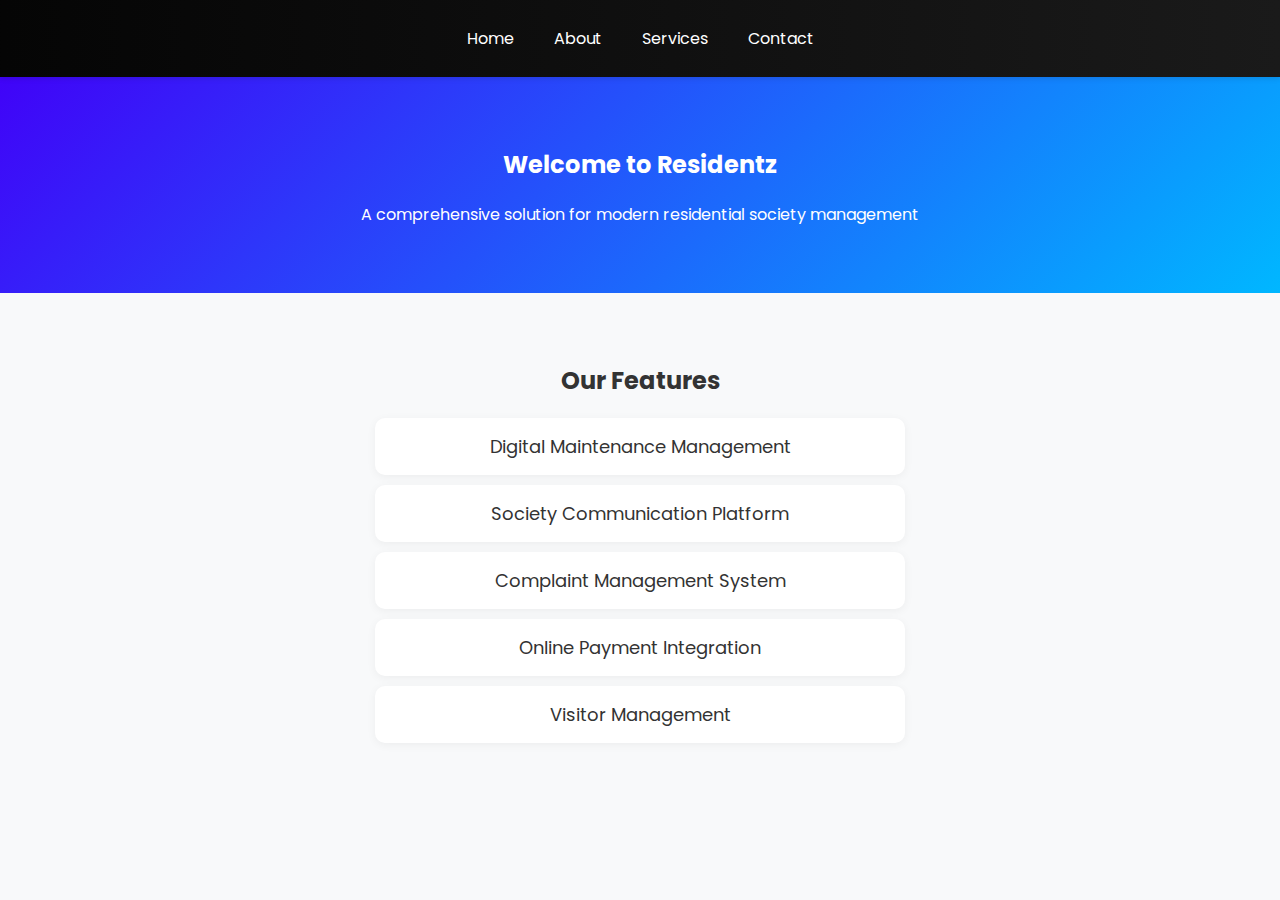
==== index.html @ 7ed11a55 "Initial commit: Residentz website with database integration" ====
<!DOCTYPE html>
<html lang="en">
<head>
    <meta charset="UTF-8">
    <meta name="viewport" content="width=device-width, initial-scale=1.0">
    <title>Residentz - Society Management System</title>
    <script src="https://js.stripe.com/v3/"></script>
    <link href="https://fonts.googleapis.com/css2?family=Poppins:wght@300;400;500;600&display=swap" rel="stylesheet">
    <style>
        body {
            font-family: 'Poppins', sans-serif;
            background-color: #f8f9fa;
            margin: 0;
            padding: 0;
            scroll-behavior: smooth;
            color: #333;
        }
        nav {
            display: flex;
            justify-content: center;
            background: linear-gradient(to right, #030303fd, #1a1a1a);
            padding: 1rem;
            position: sticky;
            top: 0;
            box-shadow: 0 2px 5px rgba(0,0,0,0.1);
            z-index: 1000;
        }
        nav a {
            color: white;
            text-decoration: none;
            padding: 10px 20px;
            border-radius: 25px;
            transition: all 0.3s ease;
            position: relative;
            overflow: hidden;
        }
        nav a:hover {
            background: linear-gradient(135deg, #4003f8, #00b7ff);
            transform: translateY(-2px);
            box-shadow: 0 4px 15px rgba(0, 183, 255, 0.3);
        }
        section {
            padding: 50px;
            text-align: center;
        }
        #home {
            background: linear-gradient(135deg, #4003f8, #00b7ff);
            color: white;
            border-radius: 0;
        }
        #about, #services, #contact, #payment {
            background: white;
            margin: 2rem auto;
            max-width: 1200px;
            border-radius: 15px;
            box-shadow: 0 5px 20px rgba(0,0,0,0.1);
        }
        .pay-button {
            background: #4003f8;
            color: white;
            padding: 1rem 2rem;
            border: none;
            cursor: pointer;
            font-size: 16px;
            border-radius: 25px;
            transition: all 0.3s ease;
        }
        .pay-button:hover {
            background: #00b7ff;
            transform: translateY(-2px);
        }
        ul {
            list-style: none;
            padding: 0;
        }
        ul li {
            padding: 5px;
            font-size: 18px;
        }
        input, textarea {
            border: 2px solid #916E80;
            border-radius: 8px;
            padding: 0.8rem;
            margin: 0.5rem 0;
            width: 100%;
            max-width: 400px;
        }
        #contactForm button {
            background: #6E8091;
            color: white;
            border: none;
            padding: 1rem 2rem;
            border-radius: 25px;
            cursor: pointer;
            transition: all 0.3s ease;
        }
        #contactForm button:hover {
            background: #80916E;
            transform: translateY(-2px);
        }
        /* Add styles for the logged-in dashboard */
        .dashboard-grid {
            display: grid;
            grid-template-columns: repeat(auto-fit, minmax(250px, 1fr));
            gap: 1.5rem;
            padding: 2rem;
            max-width: 1200px;
            margin: 0 auto;
        }

        .dashboard-card {
            background: white;
            padding: 1.5rem;
            border-radius: 15px;
            box-shadow: 0 5px 15px rgba(0,0,0,0.1);
            transition: transform 0.3s ease;
        }

        .dashboard-card:hover {
            transform: translateY(-5px);
            border-left: 4px solid #00b7ff;
        }

        .society-info {
            background: #4003f8;
            color: white;
            padding: 1rem;
            border-radius: 10px;
            margin-bottom: 1rem;
        }

        #loginMessage {
            text-align: center;
            padding: 1rem;
            background: #916E80;
            color: white;
            margin: 1rem 0;
        }

        /* Improve feature list styling */
        #features ul li {
            background: white;
            margin: 10px auto;
            padding: 15px;
            border-radius: 10px;
            box-shadow: 0 2px 10px rgba(0,0,0,0.05);
            max-width: 500px;
            transition: transform 0.3s ease;
        }

        #features ul li:hover {
            transform: translateX(10px);
            box-shadow: 0 4px 15px rgba(0,0,0,0.1);
        }
    </style>
</head>
<body>
   
    <nav>
        <a href="index.html">Home</a>
        <a href="about.html">About</a>
        <a href="services.html">Services</a>
        <a href="contact.html">Contact</a>
        
    </nav>

    <!-- Default Content (Non-logged in) -->
    <div id="defaultContent">
        <section id="home">
            <h2>Welcome to Residentz</h2>
            <p>A comprehensive solution for modern residential society management</p>
        </section>

        <section id="features">
            <h2>Our Features</h2>
            <ul>
                <li>Digital Maintenance Management</li>
                <li>Society Communication Platform</li>
                <li>Complaint Management System</li>
                <li>Online Payment Integration</li>
                <li>Visitor Management</li>
            </ul>
        </section>
    </div>

    <!-- Logged In Content (Initially Hidden) -->
    <div id="loggedInContent" style="display: none;">
        <div class="society-info">
            <h2 id="societyName">Society Name</h2>
            <p id="societyAddress">Society Address</p>
        </div>

        <div class="dashboard-grid">
            <div class="dashboard-card">
                <h3>Maintenance</h3>
                <p>Current Due: ₹<span id="maintenanceDue">0</span></p>
                <button class="pay-button" onclick="makePayment()">Pay Now</button>
            </div>

            <div class="dashboard-card">
                <h3>Complaints</h3>
                <button onclick="window.location.href='complaints.html'" class="pay-button">Raise Complaint</button>
            </div>

            <div class="dashboard-card">
                <h3>Notice Board</h3>
                <div id="notices">
                    <!-- Notices will be populated here -->
                </div>
            </div>

            <div class="dashboard-card">
                <h3>Society Polls</h3>
                <button onclick="window.location.href='polls.html'" class="pay-button">View Polls</button>
            </div>
        </div>
    </div>

    <script>
        // Check login status on page load
        window.onload = function() {
            // Simulate login check - replace with actual login check
            const isLoggedIn = localStorage.getItem('isLoggedIn');
            if (isLoggedIn === 'true') {
                showLoggedInContent();
            }
        }

        function showLoggedInContent() {
            document.getElementById('defaultContent').style.display = 'none';
            document.getElementById('loggedInContent').style.display = 'block';
            document.getElementById('loginBtn').innerHTML = 'Logout';
            document.getElementById('loginBtn').onclick = logout;

            // Load society details - replace with actual API call
            loadSocietyDetails();
        }

        function logout() {
            localStorage.setItem('isLoggedIn', 'false');
            window.location.reload();
        }

        function loadSocietyDetails() {
            // Simulate loading society details - replace with actual API call
            document.getElementById('societyName').innerText = 'Sample Society';
            document.getElementById('societyAddress').innerText = 'Sample Address';
            document.getElementById('maintenanceDue').innerText = '5000';
        }

        async function makePayment() {
            const amount = document.getElementById('maintenanceDue').innerText;
            if (!amount || amount <= 0) {
                alert("No pending maintenance dues.");
                return;
            }
            // Send request to backend
            const response = await fetch("http://localhost:5000/pay", {
                method: "POST",
                headers: { "Content-Type": "application/json" },
                body: JSON.stringify({ userId: "123", amount: amount }) // Replace with actual user ID
            });

            const data = await response.json();

            if (data.clientSecret) {
                const result = await stripe.redirectToCheckout({ sessionId: data.clientSecret });

                if (result.error) {
                    alert(result.error.message);
                }
            } else {
                alert("Payment failed. Try again.");
            }
        }

        document.getElementById('contactForm').addEventListener('submit', function(event) {
            event.preventDefault();
            let name = document.getElementById('name').value;
            let email = document.getElementById('email').value;
            let message = document.getElementById('message').value;

            if (name && email && message) {
                document.getElementById('response').innerHTML = 'Thank you for contacting us, ' + name + '!';
                document.getElementById('contactForm').reset();
            } else {
                document.getElementById('response').innerHTML = 'Please fill all fields!';
            }
        });
    </script>

</body>
</html>
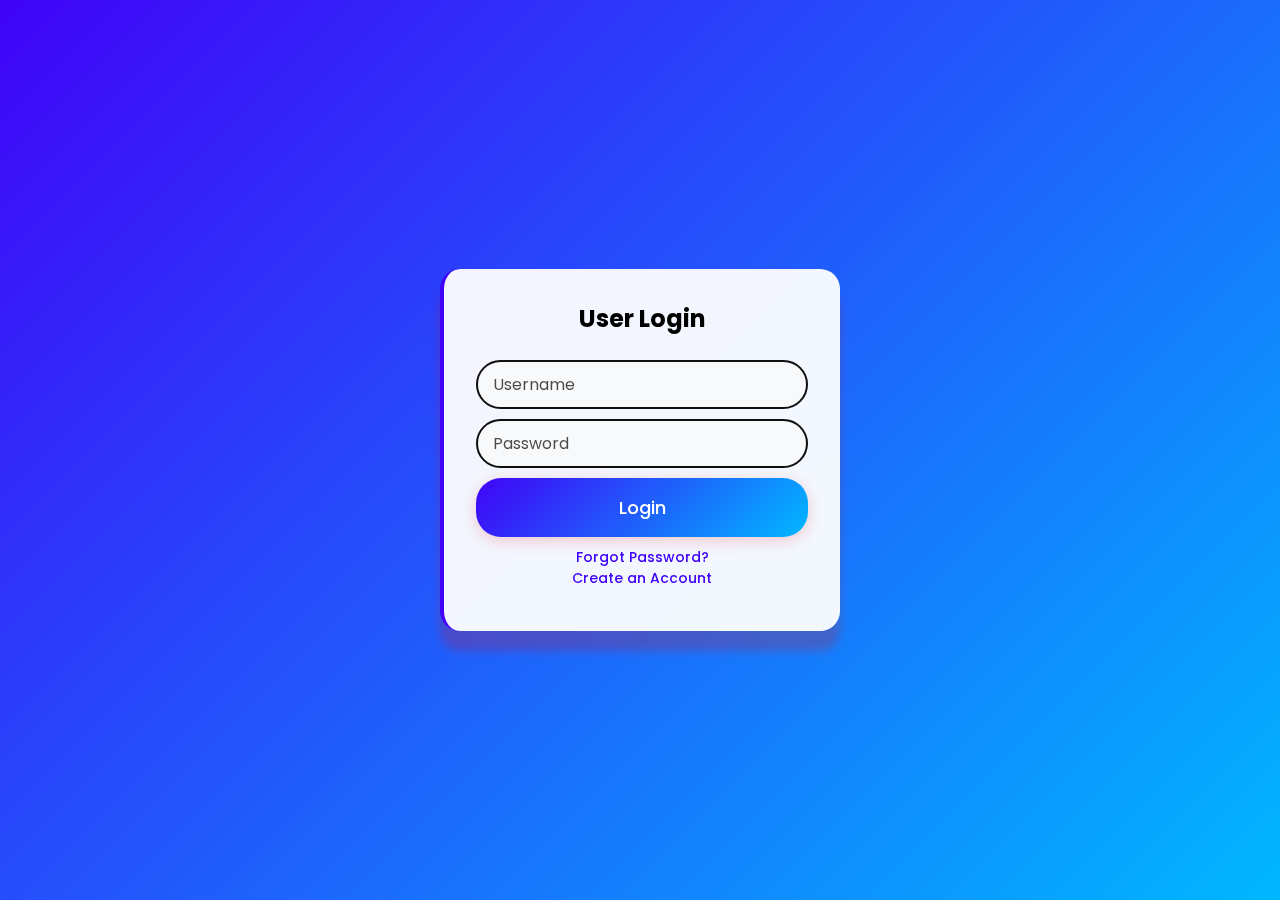
==== commit 4c4d2412: "Add user registration functionality with database integration" ====
--- a/index.html
+++ b/index.html
@@ -17,13 +17,22 @@
         }
         nav {
             display: flex;
-            justify-content: center;
-            background: linear-gradient(to right, #030303fd, #1a1a1a);
-            padding: 1rem;
-            position: sticky;
-            top: 0;
-            box-shadow: 0 2px 5px rgba(0,0,0,0.1);
-            z-index: 1000;
+            justify-content: space-between;
+            padding: 1rem 2rem;
+        }
+        .nav-left, .nav-right {
+            display: flex;
+            align-items: center;
+        }
+        #loginBtn {
+            background: linear-gradient(135deg, #4003f8, #00b7ff);
+            padding: 0.8rem 1.5rem;
+            border-radius: 25px;
+            transition: all 0.3s ease;
+        }
+        #loginBtn:hover {
+            transform: translateY(-2px);
+            box-shadow: 0 4px 15px rgba(0, 183, 255, 0.3);
         }
         nav a {
             color: white;
@@ -157,11 +166,15 @@
 <body>
    
     <nav>
-        <a href="index.html">Home</a>
-        <a href="about.html">About</a>
-        <a href="services.html">Services</a>
-        <a href="contact.html">Contact</a>
-        
+        <div class="nav-left">
+            <a href="index.html">Home</a>
+            <a href="about.html">About</a>
+            <a href="services.html">Services</a>
+            <a href="contact.html">Contact</a>
+        </div>
+        <div class="nav-right">
+            <a href="LoginAndSignUp.html" id="loginBtn">Login / Sign Up</a>
+        </div>
     </nav>
 
     <!-- Default Content (Non-logged in) -->
@@ -219,11 +232,23 @@
     <script>
         // Check login status on page load
         window.onload = function() {
-            // Simulate login check - replace with actual login check
+            checkAccess();
+        }
+
+        function checkAccess() {
             const isLoggedIn = localStorage.getItem('isLoggedIn');
-            if (isLoggedIn === 'true') {
+            if (!isLoggedIn) {
+                window.location.href = 'LoginAndSignUp.html';
+            } else {
                 showLoggedInContent();
+                updateNavBar();
             }
+        }
+
+        function updateNavBar() {
+            const loginBtn = document.getElementById('loginBtn');
+            loginBtn.innerHTML = 'Logout';
+            loginBtn.onclick = logout;
         }
 
         function showLoggedInContent() {
@@ -237,8 +262,8 @@
         }
 
         function logout() {
-            localStorage.setItem('isLoggedIn', 'false');
-            window.location.reload();
+            localStorage.removeItem('isLoggedIn');
+            window.location.href = 'LoginAndSignUp.html';
         }
 
         function loadSocietyDetails() {
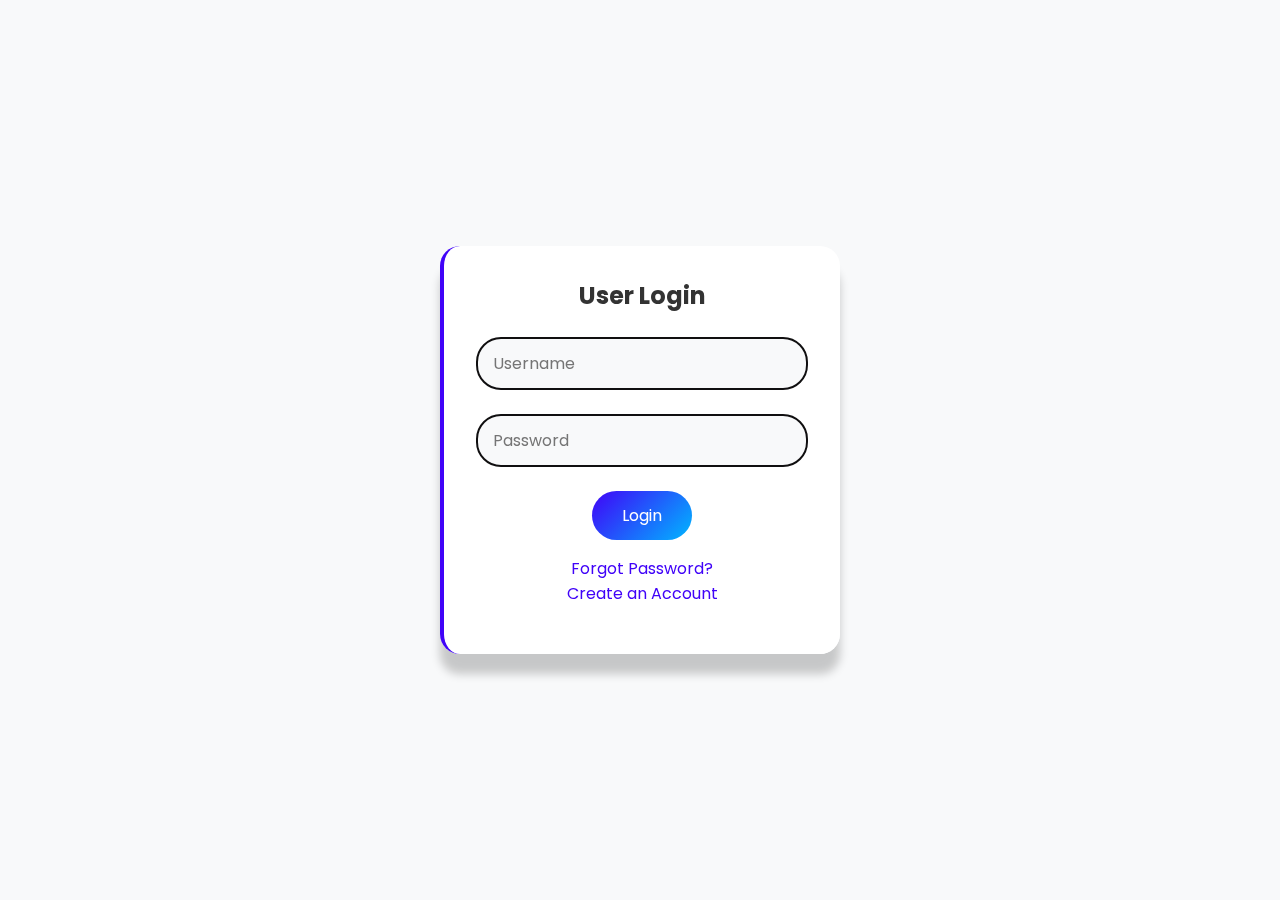
==== commit cdc0f1a0: "Update project structure and styling: - Fix CSS file organization - Remove horizontal scrollbar - Cl" ====
--- a/index.html
+++ b/index.html
@@ -1,183 +1,28 @@
 <!DOCTYPE html>
 <html lang="en">
-<head>
-    <meta charset="UTF-8">
-    <meta name="viewport" content="width=device-width, initial-scale=1.0">
-    <title>Residentz - Society Management System</title>
-    <script src="https://js.stripe.com/v3/"></script>
-    <link href="https://fonts.googleapis.com/css2?family=Poppins:wght@300;400;500;600&display=swap" rel="stylesheet">
-    <style>
-        body {
-            font-family: 'Poppins', sans-serif;
-            background-color: #f8f9fa;
-            margin: 0;
-            padding: 0;
-            scroll-behavior: smooth;
-            color: #333;
-        }
-        nav {
-            display: flex;
-            justify-content: space-between;
-            padding: 1rem 2rem;
-        }
-        .nav-left, .nav-right {
-            display: flex;
-            align-items: center;
-        }
-        #loginBtn {
-            background: linear-gradient(135deg, #4003f8, #00b7ff);
-            padding: 0.8rem 1.5rem;
-            border-radius: 25px;
-            transition: all 0.3s ease;
-        }
-        #loginBtn:hover {
-            transform: translateY(-2px);
-            box-shadow: 0 4px 15px rgba(0, 183, 255, 0.3);
-        }
-        nav a {
-            color: white;
-            text-decoration: none;
-            padding: 10px 20px;
-            border-radius: 25px;
-            transition: all 0.3s ease;
-            position: relative;
-            overflow: hidden;
-        }
-        nav a:hover {
-            background: linear-gradient(135deg, #4003f8, #00b7ff);
-            transform: translateY(-2px);
-            box-shadow: 0 4px 15px rgba(0, 183, 255, 0.3);
-        }
-        section {
-            padding: 50px;
-            text-align: center;
-        }
-        #home {
-            background: linear-gradient(135deg, #4003f8, #00b7ff);
-            color: white;
-            border-radius: 0;
-        }
-        #about, #services, #contact, #payment {
-            background: white;
-            margin: 2rem auto;
-            max-width: 1200px;
-            border-radius: 15px;
-            box-shadow: 0 5px 20px rgba(0,0,0,0.1);
-        }
-        .pay-button {
-            background: #4003f8;
-            color: white;
-            padding: 1rem 2rem;
-            border: none;
-            cursor: pointer;
-            font-size: 16px;
-            border-radius: 25px;
-            transition: all 0.3s ease;
-        }
-        .pay-button:hover {
-            background: #00b7ff;
-            transform: translateY(-2px);
-        }
-        ul {
-            list-style: none;
-            padding: 0;
-        }
-        ul li {
-            padding: 5px;
-            font-size: 18px;
-        }
-        input, textarea {
-            border: 2px solid #916E80;
-            border-radius: 8px;
-            padding: 0.8rem;
-            margin: 0.5rem 0;
-            width: 100%;
-            max-width: 400px;
-        }
-        #contactForm button {
-            background: #6E8091;
-            color: white;
-            border: none;
-            padding: 1rem 2rem;
-            border-radius: 25px;
-            cursor: pointer;
-            transition: all 0.3s ease;
-        }
-        #contactForm button:hover {
-            background: #80916E;
-            transform: translateY(-2px);
-        }
-        /* Add styles for the logged-in dashboard */
-        .dashboard-grid {
-            display: grid;
-            grid-template-columns: repeat(auto-fit, minmax(250px, 1fr));
-            gap: 1.5rem;
-            padding: 2rem;
-            max-width: 1200px;
-            margin: 0 auto;
-        }
-
-        .dashboard-card {
-            background: white;
-            padding: 1.5rem;
-            border-radius: 15px;
-            box-shadow: 0 5px 15px rgba(0,0,0,0.1);
-            transition: transform 0.3s ease;
-        }
-
-        .dashboard-card:hover {
-            transform: translateY(-5px);
-            border-left: 4px solid #00b7ff;
-        }
-
-        .society-info {
-            background: #4003f8;
-            color: white;
-            padding: 1rem;
-            border-radius: 10px;
-            margin-bottom: 1rem;
-        }
-
-        #loginMessage {
-            text-align: center;
-            padding: 1rem;
-            background: #916E80;
-            color: white;
-            margin: 1rem 0;
-        }
-
-        /* Improve feature list styling */
-        #features ul li {
-            background: white;
-            margin: 10px auto;
-            padding: 15px;
-            border-radius: 10px;
-            box-shadow: 0 2px 10px rgba(0,0,0,0.05);
-            max-width: 500px;
-            transition: transform 0.3s ease;
-        }
-
-        #features ul li:hover {
-            transform: translateX(10px);
-            box-shadow: 0 4px 15px rgba(0,0,0,0.1);
-        }
-    </style>
-</head>
+    <head>
+        <meta charset="UTF-8">
+        <meta name="viewport" content="width=device-width, initial-scale=1.0">
+        <title>Residentz - Society Management System</title>
+        <link href="https://fonts.googleapis.com/css2?family=Poppins:wght@300;400;500;600&display=swap" rel="stylesheet">
+        <link rel="stylesheet" href="https://cdnjs.cloudflare.com/ajax/libs/font-awesome/6.0.0/css/all.min.css">
+        <link rel="stylesheet" href="css/styles.css">
+    </head>
 <body>
    
     <nav>
         <div class="nav-left">
-            <a href="index.html">Home</a>
+            <a href="#" onclick="showMainContent()">Home</a>
             <a href="about.html">About</a>
             <a href="services.html">Services</a>
             <a href="contact.html">Contact</a>
         </div>
-        <div class="nav-right">
+        <div class="nav-right" id="navRight">
             <a href="LoginAndSignUp.html" id="loginBtn">Login / Sign Up</a>
         </div>
     </nav>
 
-    <!-- Default Content (Non-logged in) -->
+
     <div id="defaultContent">
         <section id="home">
             <h2>Welcome to Residentz</h2>
@@ -218,7 +63,9 @@
             <div class="dashboard-card">
                 <h3>Notice Board</h3>
                 <div id="notices">
-                    <!-- Notices will be populated here -->
+                    <p>Notice 1</p>
+                    <p>Notice 2</p>
+                    <p>Notice 3</p>
                 </div>
             </div>
 
@@ -230,47 +77,52 @@
     </div>
 
     <script>
-        // Check login status on page load
         window.onload = function() {
             checkAccess();
         }
 
         function checkAccess() {
             const isLoggedIn = localStorage.getItem('isLoggedIn');
-            if (!isLoggedIn) {
+            const userId = localStorage.getItem('userId');
+            
+            if (!isLoggedIn || !userId) {
+                localStorage.clear();
                 window.location.href = 'LoginAndSignUp.html';
             } else {
-                showLoggedInContent();
                 updateNavBar();
+                showMainContent();
+                loadUserData(userId);
             }
         }
 
         function updateNavBar() {
-            const loginBtn = document.getElementById('loginBtn');
-            loginBtn.innerHTML = 'Logout';
-            loginBtn.onclick = logout;
+            const navRight = document.getElementById('navRight');
+            navRight.innerHTML = `
+                <a href="#" onclick="showDashboard()">Your Society</a>
+                <a href="#" id="loginBtn" onclick="logout()">Logout</a>
+            `;
         }
 
-        function showLoggedInContent() {
+        function showMainContent() {
+            document.getElementById('defaultContent').style.display = 'block';
+            document.getElementById('loggedInContent').style.display = 'none';
+        }
+
+        function showDashboard() {
             document.getElementById('defaultContent').style.display = 'none';
             document.getElementById('loggedInContent').style.display = 'block';
-            document.getElementById('loginBtn').innerHTML = 'Logout';
-            document.getElementById('loginBtn').onclick = logout;
+            loadSocietyDetails();
+        }
 
-            // Load society details - replace with actual API call
-            loadSocietyDetails();
+        function loadSocietyDetails() {
+            document.getElementById('societyName').innerText = 'Your Society';
+            document.getElementById('societyAddress').innerText = 'Welcome to your digital society management dashboard';
+            document.getElementById('maintenanceDue').innerText = '5000';
         }
 
         function logout() {
             localStorage.removeItem('isLoggedIn');
             window.location.href = 'LoginAndSignUp.html';
-        }
-
-        function loadSocietyDetails() {
-            // Simulate loading society details - replace with actual API call
-            document.getElementById('societyName').innerText = 'Sample Society';
-            document.getElementById('societyAddress').innerText = 'Sample Address';
-            document.getElementById('maintenanceDue').innerText = '5000';
         }
 
         async function makePayment() {
@@ -299,6 +151,18 @@
             }
         }
 
+        function loadUserData(userId) {
+            fetch(`api/user_data.php?id=${userId}`)
+                .then(response => response.json())
+                .then(data => {
+                    if (data.success) {
+                        document.getElementById('societyName').innerText = data.societyName;
+                        document.getElementById('societyAddress').innerText = data.address;
+                        document.getElementById('maintenanceDue').innerText = data.maintenanceDue;
+                    }
+                });
+        }
+
         document.getElementById('contactForm').addEventListener('submit', function(event) {
             event.preventDefault();
             let name = document.getElementById('name').value;
@@ -315,4 +179,4 @@
     </script>
 
 </body>
-</html>
+</html>--- a/css/styles.css
+++ b/css/styles.css
@@ -0,0 +1,429 @@
+html, body {
+    overflow-x: hidden;
+    width: 100%;
+}
+
+* {
+    margin: 0;
+    padding: 0;
+    box-sizing: border-box;
+    font-family: 'Poppins', sans-serif;
+}
+
+body {
+    background-color: #f8f9fa;
+    color: #333;
+    min-height: 100vh;
+}
+
+
+nav {
+    display: flex;
+    justify-content: space-between;
+    background: linear-gradient(to right, #030303fd, #1a1a1a);
+    padding: 1rem 2rem;
+    position: sticky;
+    top: 0;
+    box-shadow: 0 2px 5px rgba(0,0,0,0.1);
+    z-index: 1000;
+    width: 100%;
+    box-sizing: border-box; 
+}
+
+.nav-left, .nav-right {
+    display: flex;
+    align-items: center;
+}
+
+nav a {
+    color: white;
+    text-decoration: none;
+    padding: 0.8rem 1.5rem;
+    margin: 0 0.5rem;
+    border-radius: 25px;
+    transition: all 0.3s ease;
+}
+
+nav a:hover {
+    background: linear-gradient(135deg, #4003f8, #00b7ff);
+    transform: translateY(-2px);
+    box-shadow: 0 4px 15px rgba(0, 183, 255, 0.3);
+}
+
+#loginBtn {
+    background: linear-gradient(135deg, #4003f8, #00b7ff);
+}
+
+/* Login & Signup Forms */
+.container {
+    width: 400px;
+    background: rgba(255, 255, 255, 0.95);
+    padding: 2rem;
+    border-radius: 20px;
+    backdrop-filter: blur(10px);
+    box-shadow: 0 20px 10px rgba(0,0,0,0.2);
+    text-align: center;
+    border-left: 4px solid #4003f8;
+    position: absolute;
+    top: 50%;
+    left: 50%;
+    transform: translate(-50%, -50%);
+}
+
+.input-box {
+    margin: 1.5rem 0;
+}
+
+.input-box input,
+.input-box select {
+    width: 100%;
+    padding: 12px 15px;
+    border: 2px solid #100f10;
+    border-radius: 25px;
+    outline: none;
+    font-size: 16px;
+    background: #f8f9fa;
+    color: #333;
+    transition: all 0.3s ease;
+}
+
+.input-box input:focus,
+.input-box select:focus {
+    border-color: #4003f8;
+    box-shadow: 0 0 10px rgba(64, 3, 248, 0.1);
+}
+
+button {
+    background: linear-gradient(135deg, #4003f8, #00b7ff);
+    color: white;
+    padding: 12px 30px;
+    border: none;
+    border-radius: 25px;
+    cursor: pointer;
+    font-size: 16px;
+    transition: all 0.3s ease;
+}
+
+button:hover {
+    transform: translateY(-2px);
+    box-shadow: 0 5px 15px rgba(0, 183, 255, 0.4);
+}
+
+.hidden {
+    display: none;
+}
+
+.message {
+    margin-top: 1rem;
+    color: #ff3366;
+}
+
+/* Dashboard Styles */
+.society-info {
+    background: linear-gradient(135deg, #4003f8, #00b7ff);
+    color: white;
+    padding: 2rem;
+    border-radius: 20px;
+    margin: 2rem auto;
+    max-width: 1000px;
+    text-align: center;
+    box-shadow: 0 10px 30px rgba(0, 0, 0, 0.15);
+}
+
+.society-info h2 {
+    font-size: 2.5rem;
+    margin-bottom: 1rem;
+}
+
+.society-info p {
+    font-size: 1.2rem;
+    opacity: 0.9;
+}
+
+.dashboard-grid {
+    display: grid;
+    grid-template-columns: repeat(auto-fit, minmax(280px, 1fr));
+    gap: 2rem;
+    padding: 2rem;
+    max-width: 1200px;
+    margin: 0 auto;
+}
+
+.dashboard-card {
+    background: white;
+    padding: 2rem;
+    border-radius: 20px;
+    box-shadow: 0 5px 15px rgba(0,0,0,0.08);
+    transition: all 0.3s ease;
+    text-align: center;
+}
+
+.dashboard-card:hover {
+    transform: translateY(-5px);
+    box-shadow: 0 8px 25px rgba(0,0,0,0.15);
+    border-left: 4px solid #4003f8;
+}
+
+.dashboard-card h3 {
+    color: #4003f8;
+    margin-bottom: 1.5rem;
+}
+
+.pay-button {
+    background: linear-gradient(135deg, #4003f8, #00b7ff);
+    color: white;
+    padding: 1rem 2rem;
+    border: none;
+    border-radius: 25px;
+    cursor: pointer;
+    transition: all 0.3s ease;
+    width: 80%;
+    max-width: 200px;
+}
+
+/* Services Styles */
+.services-container {
+    max-width: 1200px;
+    margin: 2rem auto;
+    padding: 0 1rem;
+}
+
+.service-card {
+    background: white;
+    border-radius: 15px;
+    padding: 2rem;
+    margin: 2rem 0;
+    box-shadow: 0 10px 15px rgba(0,0,0,0.1);
+    border-left: 4px solid transparent;
+    transition: all 0.3s ease;
+}
+
+.service-card:hover {
+    border-left-color: #4003f8;
+    transform: translateY(-5px);
+}
+
+.service-icon {
+    font-size: 2.5rem;
+    color: #4003f8;
+    margin-bottom: 1rem;
+}
+
+.features-list {
+    list-style: none;
+    padding: 1rem 0;
+}
+
+.features-list li {
+    padding: 0.5rem 0;
+    color: #666;
+}
+
+/* Complaints Styles */
+.complaints-container {
+    max-width: 800px;
+    margin: 2rem auto;
+    padding: 1rem;
+}
+
+.complaint-form {
+    background: white;
+    padding: 2rem;
+    border-radius: 15px;
+    box-shadow: 0 5px 15px rgba(0,0,0,0.1);
+    margin-bottom: 2rem;
+}
+
+.complaint-list {
+    background: white;
+    padding: 2rem;
+    border-radius: 15px;
+    box-shadow: 0 5px 15px rgba(0,0,0,0.1);
+}
+
+/* Polls Styles */
+.polls-container {
+    max-width: 800px;
+    margin: 2rem auto;
+    padding: 1rem;
+}
+
+.poll-item {
+    background: white;
+    padding: 2rem;
+    border-radius: 15px;
+    box-shadow: 0 5px 15px rgba(0,0,0,0.1);
+    margin-bottom: 2rem;
+}
+
+.poll-option {
+    display: block;
+    padding: 1rem;
+    margin: 0.5rem 0;
+    border: 1px solid #ddd;
+    border-radius: 5px;
+    cursor: pointer;
+    transition: all 0.3s ease;
+}
+
+/* About Page Styles */
+.about-container {
+    max-width: 1200px;
+    margin: 8rem auto 2rem;
+    padding: 3rem;
+    background: linear-gradient(to bottom right, white, #f8f9fa);
+    border-radius: 15px;
+    box-shadow: 0 5px 15px rgba(0,0,0,0.1);
+    text-align: center;
+    border-left: 4px solid #4003f8;
+}
+
+/* Contact Page Styles */
+.contact-container {
+    max-width: 800px;
+    margin: 8rem auto 2rem;
+    padding: 3rem;
+    background: white;
+    border-radius: 15px;
+    box-shadow: 0 5px 15px rgba(0,0,0,0.1);
+}
+
+/* Coming Soon Section */
+.coming-soon {
+    background: white;
+    padding: 3rem;
+    border-radius: 15px;
+    text-align: center;
+    margin-top: 3rem;
+    box-shadow: 0 5px 15px rgba(0,0,0,0.08);
+}
+
+/* Home Page Specific Styles */
+#defaultContent {
+    max-width: 1200px;
+    margin: 2rem auto;
+    padding: 0 2rem;
+}
+
+#home {
+    text-align: center;
+    padding: 4rem 2rem;
+    background: linear-gradient(135deg, #4003f8, #00b7ff);
+    color: white;
+    border-radius: 20px;
+    margin-bottom: 3rem;
+}
+
+#home h2 {
+    font-size: 2.5rem;
+    margin-bottom: 1rem;
+}
+
+#home p {
+    font-size: 1.2rem;
+    opacity: 0.9;
+}
+
+#features {
+    background: white;
+    padding: 3rem;
+    border-radius: 20px;
+    box-shadow: 0 5px 15px rgba(0,0,0,0.08);
+}
+
+#features h2 {
+    color: #4003f8;
+    margin-bottom: 2rem;
+    text-align: center;
+}
+
+#features ul {
+    list-style: none;
+    padding: 0;
+}
+
+#features li {
+    padding: 1rem;
+    margin: 0.5rem 0;
+    background: #f8f9fa;
+    border-radius: 10px;
+    transition: all 0.3s ease;
+    border-left: 4px solid transparent;
+}
+
+#features li:hover {
+    transform: translateX(10px);
+    border-left-color: #4003f8;
+    background: white;
+    box-shadow: 0 5px 15px rgba(0,0,0,0.08);
+}
+
+/* Dashboard Content Styles */
+#loggedInContent {
+    max-width: 1200px;
+    margin: 2rem auto;
+    padding: 0 2rem;
+}
+
+/* Utility Classes */
+.hidden {
+    display: none;
+}
+
+.message {
+    color: #ff3366;
+    margin-top: 1rem;
+    font-size: 0.9rem;
+}
+
+.links {
+    margin-top: 1rem;
+}
+
+.links a {
+    color: #4003f8;
+    text-decoration: none;
+    cursor: pointer;
+}
+
+.links a:hover {
+    text-decoration: underline;
+}
+
+.social-links {
+    margin-top: 2rem;
+}
+
+.social-links a {
+    color: #4003f8;
+    font-size: 1.5rem;
+    margin: 0 1rem;
+    transition: all 0.3s ease;
+}
+
+social-links a:hover {
+    color: #00b7ff;
+    transform: translateY(-2px);
+}
+
+@media (max-width: 768px) {
+    .container {
+        width: 90%;
+        margin: 2rem auto;
+    }
+
+    .dashboard-grid {
+        grid-template-columns: 1fr;
+    }
+
+    nav {
+        flex-direction: column;
+        padding: 1rem;
+    }
+
+    .nav-left, .nav-right {
+        width: 100%;
+        justify-content: center;
+        margin: 0.5rem 0;
+    }
+}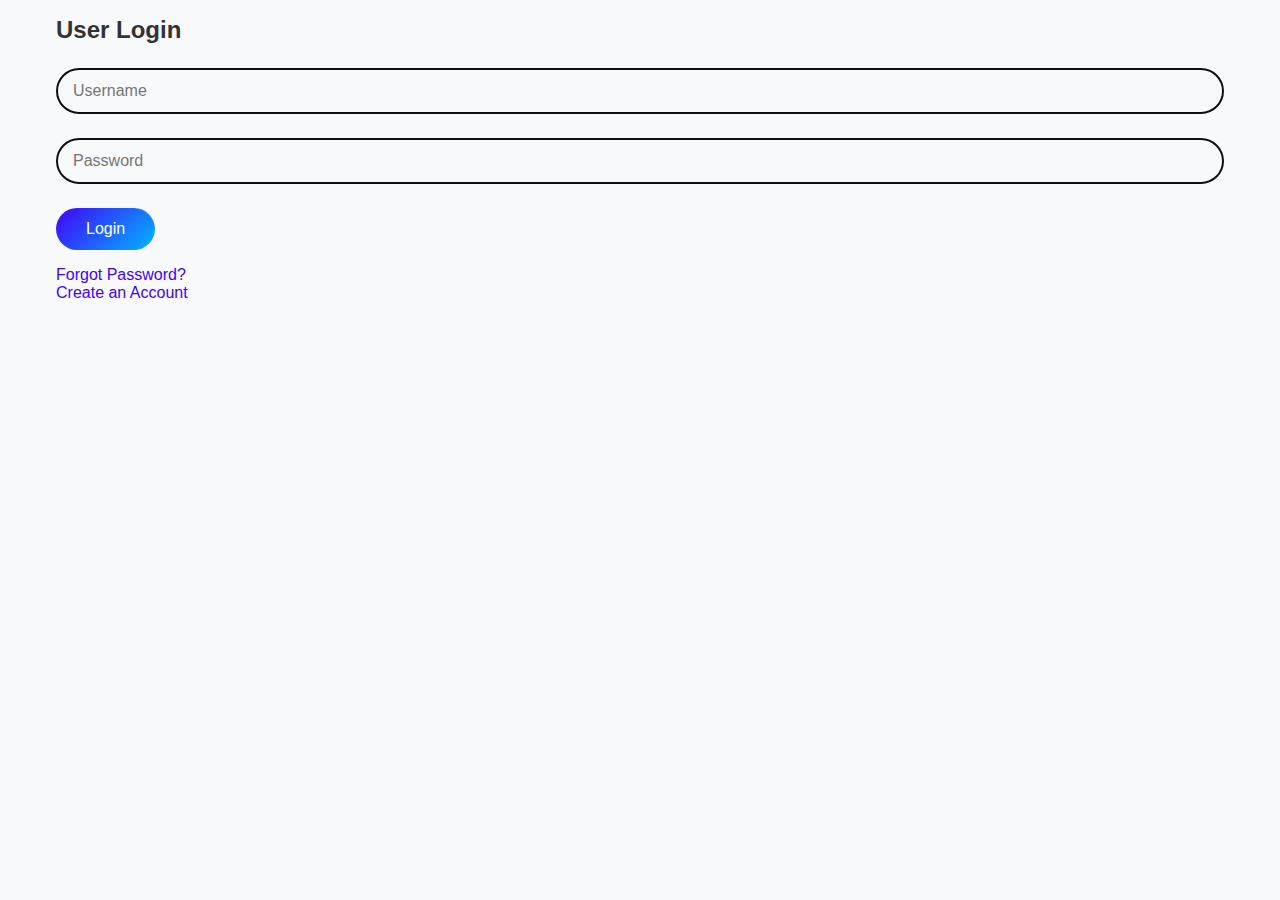
==== commit 02849067: "Update poll and complaint system: - Add persistent storage with localStorage - Fix poll vote trackin" ====
--- a/index.html
+++ b/index.html
@@ -2,11 +2,12 @@
 <html lang="en">
     <head>
         <meta charset="UTF-8">
-        <meta name="viewport" content="width=device-width, initial-scale=1.0">
+        <meta name="viewport" content="width=device-width, initial-scale=1.0, maximum-scale=1.0, user-scalable=no">
+        <meta http-equiv="X-UA-Compatible" content="IE=edge">
         <title>Residentz - Society Management System</title>
         <link href="https://fonts.googleapis.com/css2?family=Poppins:wght@300;400;500;600&display=swap" rel="stylesheet">
         <link rel="stylesheet" href="https://cdnjs.cloudflare.com/ajax/libs/font-awesome/6.0.0/css/all.min.css">
-        <link rel="stylesheet" href="css/styles.css">
+        <link rel="stylesheet" href="./css/styles.css">
     </head>
 <body>
    
@@ -49,36 +50,185 @@
         </div>
 
         <div class="dashboard-grid">
+            <!-- Maintenance Card -->
             <div class="dashboard-card">
                 <h3>Maintenance</h3>
                 <p>Current Due: ₹<span id="maintenanceDue">0</span></p>
                 <button class="pay-button" onclick="makePayment()">Pay Now</button>
             </div>
 
+            <!-- Complaints Card -->
             <div class="dashboard-card">
                 <h3>Complaints</h3>
-                <button onclick="window.location.href='complaints.html'" class="pay-button">Raise Complaint</button>
+                <div id="complaintForm">
+                    <input type="text" id="complaintTitle" placeholder="Issue Title" maxlength="100">
+                    <textarea id="complaintDesc" placeholder="Describe your issue"></textarea>
+                    <button onclick="submitComplaint()" class="pay-button">Submit Complaint</button>
+                </div>
+                <div id="complaintsList">
+                    <!-- Complaints will be listed here -->
+                </div>
             </div>
 
+            <!-- Notice Board Card -->
             <div class="dashboard-card">
                 <h3>Notice Board</h3>
                 <div id="notices">
-                    <p>Notice 1</p>
-                    <p>Notice 2</p>
-                    <p>Notice 3</p>
+                    <!-- Notices will be loaded here -->
                 </div>
             </div>
 
+            <!-- Society Polls Card -->
             <div class="dashboard-card">
                 <h3>Society Polls</h3>
-                <button onclick="window.location.href='polls.html'" class="pay-button">View Polls</button>
+                <div id="pollsList">
+                    <!-- Active polls will be shown here -->
+                </div>
+            </div>
+        </div>
+
+        <!-- Active Polls Section -->
+        <div class="polls-section">
+            <h2>Active Polls</h2>
+            <div id="activePolls" class="polls-grid">
+                <!-- Polls will be inserted here -->
             </div>
         </div>
     </div>
 
     <script>
+        // State management variables
+        let pollData = {
+            1: {
+                votes: [12, 8, 15],
+                hasVoted: false,
+                selectedOption: null
+            },
+            2: {
+                votes: [20, 25, 18],
+                hasVoted: false,
+                selectedOption: null
+            }
+        };
+
+        let complaintsData = [];
+
+        // Initialize state from localStorage or default values
+        function initializeStorage() {
+            const savedPolls = localStorage.getItem('pollData');
+            const savedComplaints = localStorage.getItem('complaints');
+
+            if (savedPolls) {
+                pollData = JSON.parse(savedPolls);
+            } else {
+                localStorage.setItem('pollData', JSON.stringify(pollData));
+            }
+
+            if (savedComplaints) {
+                complaintsData = JSON.parse(savedComplaints);
+            }
+        }
+
+        // Update vote handling
+        function votePoll(pollId, optionIndex) {
+            if (pollData[pollId].hasVoted) {
+                alert('You have already voted on this poll!');
+                return;
+            }
+
+            pollData[pollId].votes[optionIndex]++;
+            pollData[pollId].hasVoted = true;
+            pollData[pollId].selectedOption = optionIndex;  // Track selected option
+            localStorage.setItem('pollData', JSON.stringify(pollData));
+
+            // Update display immediately
+            const pollCard = document.querySelector(`[data-poll-id="${pollId}"]`);
+            const options = pollCard.querySelectorAll('.poll-option');
+            
+            // Update all options
+            options.forEach((opt, idx) => {
+                opt.classList.remove('selected');
+                const voteCount = opt.querySelector('.vote-count');
+                voteCount.textContent = `(${pollData[pollId].votes[idx]} votes)`;
+            });
+
+            // Highlight selected option
+            options[optionIndex].classList.add('selected');
+            
+            alert('Vote recorded successfully!');
+        }
+
+        // Update complaint handling
+        function submitComplaint() {
+            const title = document.getElementById('complaintTitle').value.trim();
+            const description = document.getElementById('complaintDesc').value.trim();
+            
+            if (!title || !description) {
+                alert('Please fill in all complaint fields');
+                return;
+            }
+
+            const complaint = {
+                id: Date.now(),
+                title: title,
+                description: description,
+                status: 'Pending',
+                date: new Date().toISOString().split('T')[0],
+                userId: localStorage.getItem('userId')
+            };
+
+            complaintsData.unshift(complaint);
+            localStorage.setItem('complaints', JSON.stringify(complaintsData));
+            
+            addComplaintToList(complaint);
+            
+            document.getElementById('complaintTitle').value = '';
+            document.getElementById('complaintDesc').value = '';
+            alert('Complaint submitted successfully!');
+        }
+
+        function toggleComplaintStatus(complaintId) {
+            const complaint = complaintsData.find(c => c.id === complaintId);
+            if (complaint) {
+                complaint.status = complaint.status === 'Pending' ? 'Resolved' : 'Pending';
+                localStorage.setItem('complaints', JSON.stringify(complaintsData));
+                loadComplaints();
+            }
+        }
+
+        // Update display functions
+        function displayPolls(polls) {
+            const pollsContainer = document.getElementById('activePolls');
+            pollsContainer.innerHTML = polls.map(poll => `
+                <div class="poll-card" data-poll-id="${poll.id}">
+                    <h3 class="poll-title">${poll.title}</h3>
+                    <p>${poll.description}</p>
+                    <div class="poll-options">
+                        ${poll.options.map((option, index) => {
+                            const currentVotes = pollData[poll.id].votes[index];
+                            const isSelected = pollData[poll.id].selectedOption === index;
+                            return `
+                                <div class="poll-option ${isSelected ? 'selected' : ''}" onclick="votePoll(${poll.id}, ${index})">
+                                    <span>${option}</span>
+                                    <span class="vote-count">(${currentVotes} votes)</span>
+                                </div>
+                            `;
+                        }).join('')}
+                    </div>
+                    <div class="poll-meta">
+                        <span>Ends: ${new Date(poll.endDate).toLocaleDateString()}</span>
+                        <span>Total Votes: ${pollData[poll.id].votes.reduce((a, b) => a + b, 0)}</span>
+                    </div>
+                </div>
+            `).join('');
+        }
+
+        // Update window.onload
         window.onload = function() {
+            initializeStorage();
             checkAccess();
+            loadPolls();
+            loadComplaints();
         }
 
         function checkAccess() {
@@ -92,6 +242,7 @@
                 updateNavBar();
                 showMainContent();
                 loadUserData(userId);
+                loadPolls();
             }
         }
 
@@ -131,27 +282,52 @@
                 alert("No pending maintenance dues.");
                 return;
             }
-            // Send request to backend
-            const response = await fetch("http://localhost:5000/pay", {
-                method: "POST",
-                headers: { "Content-Type": "application/json" },
-                body: JSON.stringify({ userId: "123", amount: amount }) // Replace with actual user ID
-            });
-
-            const data = await response.json();
-
-            if (data.clientSecret) {
-                const result = await stripe.redirectToCheckout({ sessionId: data.clientSecret });
-
-                if (result.error) {
-                    alert(result.error.message);
+
+            // Demo mode
+            if (localStorage.getItem('userId') === '1') {
+                alert("Demo Mode: Payment simulation successful!");
+                document.getElementById('maintenanceDue').innerText = '0';
+                return;
+            }
+
+            // Real payment code
+            try {
+                const response = await fetch("http://localhost:5000/pay", {
+                    method: "POST",
+                    headers: { "Content-Type": "application/json" },
+                    body: JSON.stringify({ 
+                        userId: localStorage.getItem('userId'), 
+                        amount: amount 
+                    })
+                });
+
+                const data = await response.json();
+                if (data.clientSecret) {
+                    const result = await stripe.redirectToCheckout({ 
+                        sessionId: data.clientSecret 
+                    });
+                    if (result.error) {
+                        alert(result.error.message);
+                    }
+                } else {
+                    alert("Payment failed. Try again.");
                 }
-            } else {
-                alert("Payment failed. Try again.");
+            } catch (error) {
+                console.error('Payment error:', error);
+                alert("Payment failed. Please try again later.");
             }
         }
 
         function loadUserData(userId) {
+            // For demo/GitHub Pages
+            if (userId === '1') { // Demo user
+                document.getElementById('societyName').innerText = 'Demo Society';
+                document.getElementById('societyAddress').innerText = '123 Demo Street';
+                document.getElementById('maintenanceDue').innerText = '5000';
+                return;
+            }
+
+            // For local/production environment
             fetch(`api/user_data.php?id=${userId}`)
                 .then(response => response.json())
                 .then(data => {
@@ -163,6 +339,97 @@
                 });
         }
 
+        function loadPolls() {
+            const userId = localStorage.getItem('userId');
+            if (userId === '1') { // Demo mode
+                const demoPolls = [
+                    {
+                        id: 1,
+                        title: "Garden Area Renovation",
+                        description: "Choose the preferred design for garden renovation",
+                        options: ["Modern Design", "Traditional Design", "Eco-friendly Design"],
+                        votes: [12, 8, 15],
+                        endDate: "2024-04-01"
+                    },
+                    {
+                        id: 2,
+                        title: "Society Event Planning",
+                        description: "Select the next community event",
+                        options: ["Cultural Night", "Sports Day", "Food Festival"],
+                        votes: [20, 25, 18],
+                        endDate: "2024-04-15"
+                    }
+                ];
+                displayPolls(demoPolls);
+                return;
+            }
+
+            // For production environment
+            fetch('api/polls.php')
+                .then(response => response.json())
+                .then(data => {
+                    if (data.success) {
+                        displayPolls(data.polls);
+                    }
+                })
+                .catch(error => console.error('Error:', error));
+        }
+
+        function submitComplaint() {
+            const title = document.getElementById('complaintTitle').value.trim();
+            const description = document.getElementById('complaintDesc').value.trim();
+            
+            if (!title || !description) {
+                alert('Please fill in all complaint fields');
+                return;
+            }
+
+            const complaint = {
+                title: title,
+                description: description,
+                date: new Date().toISOString().split('T')[0],
+                userId: localStorage.getItem('userId')
+            };
+
+            saveComplaint(complaint);
+            addComplaintToList(complaint);
+            
+            document.getElementById('complaintTitle').value = '';
+            document.getElementById('complaintDesc').value = '';
+            alert('Complaint submitted successfully!');
+        }
+
+        function addComplaintToList(complaint) {
+            const complaintsList = document.getElementById('complaintsList');
+            const complaintElement = document.createElement('div');
+            complaintElement.className = 'complaint-item';
+            complaintElement.innerHTML = `
+                <h4>${complaint.title}</h4>
+                <p>${complaint.description}</p>
+                <span class="status ${complaint.status.toLowerCase()}">${complaint.status}</span>
+                <span class="date">${complaint.date}</span>
+                <button onclick="toggleComplaintStatus(${complaint.id})" class="status-toggle">
+                    ${complaint.status === 'Pending' ? 'Mark as Resolved' : 'Mark as Pending'}
+                </button>
+            `;
+            complaintsList.prepend(complaintElement);
+        }
+
+        function toggleComplaintStatus(complaintId) {
+            const complaints = JSON.parse(localStorage.getItem('complaints'));
+            const complaint = complaints.find(c => c.id === complaintId);
+            const newStatus = complaint.status === 'Pending' ? 'Resolved' : 'Pending';
+            updateComplaintStatus(complaintId, newStatus);
+            loadComplaints(); // Refresh the list
+        }
+
+        function loadComplaints() {
+            const complaints = JSON.parse(localStorage.getItem('complaints') || '[]');
+            const complaintsList = document.getElementById('complaintsList');
+            complaintsList.innerHTML = '';
+            complaints.forEach(complaint => addComplaintToList(complaint));
+        }
+
         document.getElementById('contactForm').addEventListener('submit', function(event) {
             event.preventDefault();
             let name = document.getElementById('name').value;
@@ -176,6 +443,41 @@
                 document.getElementById('response').innerHTML = 'Please fill all fields!';
             }
         });
+
+        function initializeStorage() {
+            if (!localStorage.getItem('complaints')) {
+                localStorage.setItem('complaints', JSON.stringify([]));
+            }
+            if (!localStorage.getItem('pollVotes')) {
+                localStorage.setItem('pollVotes', JSON.stringify({}));
+            }
+        }
+
+        function saveComplaint(complaint) {
+            const complaints = JSON.parse(localStorage.getItem('complaints') || '[]');
+            complaint.id = Date.now();
+            complaint.status = 'Pending';
+            complaints.push(complaint);
+            localStorage.setItem('complaints', JSON.stringify(complaints));
+        }
+
+        function updateComplaintStatus(complaintId, status) {
+            const complaints = JSON.parse(localStorage.getItem('complaints') || '[]');
+            const complaint = complaints.find(c => c.id === complaintId);
+            if (complaint) {
+                complaint.status = status;
+                localStorage.setItem('complaints', JSON.stringify(complaints));
+            }
+        }
+
+        function savePollVote(pollId, optionIndex) {
+            const pollVotes = JSON.parse(localStorage.getItem('pollVotes') || '{}');
+            if (!pollVotes[pollId]) {
+                pollVotes[pollId] = Array(3).fill(0);
+            }
+            pollVotes[pollId][optionIndex]++;
+            localStorage.setItem('pollVotes', JSON.stringify(pollVotes));
+        }
     </script>
 
 </body>
--- a/css/styles.css
+++ b/css/styles.css
@@ -1,8 +1,4 @@
-html, body {
-    overflow-x: hidden;
-    width: 100%;
-}
-
+/* Reset and Base Styles */
 * {
     margin: 0;
     padding: 0;
@@ -10,38 +6,62 @@
     font-family: 'Poppins', sans-serif;
 }
 
+html, body {
+    overflow-x: hidden;
+    width: 100%;
+    min-height: 100vh;
+    background-color: #f8f9fa;
+}
+
 body {
-    background-color: #f8f9fa;
     color: #333;
-    min-height: 100vh;
-}
-
-
+}
+
+/* Container max-width */
+.container,
+.dashboard-grid,
+.services-container,
+.contact-container,
+.about-container {
+    max-width: 1200px;
+    width: 95%;
+    margin: 0 auto;
+    padding: 1rem;
+}
+
+/* Navigation Styles */
 nav {
+    position: fixed;
+    top: 0;
+    left: 0;
+    right: 0;
+    z-index: 1000;
+    background: linear-gradient(to right, #030303fd, #1a1a1a);
+    padding: 1rem;
     display: flex;
     justify-content: space-between;
-    background: linear-gradient(to right, #030303fd, #1a1a1a);
-    padding: 1rem 2rem;
-    position: sticky;
-    top: 0;
-    box-shadow: 0 2px 5px rgba(0,0,0,0.1);
-    z-index: 1000;
-    width: 100%;
-    box-sizing: border-box; 
-}
-
-.nav-left, .nav-right {
-    display: flex;
     align-items: center;
+    flex-wrap: wrap;
+}
+
+/* Add margin-top to main content to account for fixed nav */
+#defaultContent,
+#loggedInContent,
+.about-container,
+.services-container,
+.contact-container {
+    margin-top: 80px;
 }
 
 nav a {
     color: white;
     text-decoration: none;
-    padding: 0.8rem 1.5rem;
-    margin: 0 0.5rem;
+    padding: 0.5rem 1rem;
+    margin: 0.2rem;
     border-radius: 25px;
     transition: all 0.3s ease;
+    white-space: nowrap;
+    font-size: 0.9rem;
 }
 
 nav a:hover {
@@ -55,21 +75,6 @@
 }
 
 /* Login & Signup Forms */
-.container {
-    width: 400px;
-    background: rgba(255, 255, 255, 0.95);
-    padding: 2rem;
-    border-radius: 20px;
-    backdrop-filter: blur(10px);
-    box-shadow: 0 20px 10px rgba(0,0,0,0.2);
-    text-align: center;
-    border-left: 4px solid #4003f8;
-    position: absolute;
-    top: 50%;
-    left: 50%;
-    transform: translate(-50%, -50%);
-}
-
 .input-box {
     margin: 1.5rem 0;
 }
@@ -140,15 +145,6 @@
     opacity: 0.9;
 }
 
-.dashboard-grid {
-    display: grid;
-    grid-template-columns: repeat(auto-fit, minmax(280px, 1fr));
-    gap: 2rem;
-    padding: 2rem;
-    max-width: 1200px;
-    margin: 0 auto;
-}
-
 .dashboard-card {
     background: white;
     padding: 2rem;
@@ -182,20 +178,15 @@
 }
 
 /* Services Styles */
-.services-container {
-    max-width: 1200px;
-    margin: 2rem auto;
-    padding: 0 1rem;
-}
-
 .service-card {
     background: white;
     border-radius: 15px;
     padding: 2rem;
-    margin: 2rem 0;
-    box-shadow: 0 10px 15px rgba(0,0,0,0.1);
-    border-left: 4px solid transparent;
-    transition: all 0.3s ease;
+    margin: 1rem 0;
+    box-shadow: 0 5px 15px rgba(0,0,0,0.08);
+    transition: all 0.3s ease;
+    width: 100%;
+    box-sizing: border-box;
 }
 
 .service-card:hover {
@@ -211,12 +202,21 @@
 
 .features-list {
     list-style: none;
-    padding: 1rem 0;
+    padding: 0;
+    margin: 1rem 0;
 }
 
 .features-list li {
     padding: 0.5rem 0;
-    color: #666;
+    position: relative;
+    padding-left: 1.5rem;
+}
+
+.features-list li:before {
+    content: "•";
+    color: #4003f8;
+    position: absolute;
+    left: 0;
 }
 
 /* Complaints Styles */
@@ -266,9 +266,82 @@
     transition: all 0.3s ease;
 }
 
+.polls-section {
+    grid-column: 1/-1;
+    margin-top: 2rem;
+    padding: 2rem;
+    background: white;
+    border-radius: 20px;
+    box-shadow: 0 5px 15px rgba(0,0,0,0.08);
+}
+
+.polls-grid {
+    display: grid;
+    gap: 1.5rem;
+    margin-top: 1.5rem;
+}
+
+.poll-card {
+    background: #f8f9fa;
+    padding: 1.5rem;
+    border-radius: 15px;
+    border-left: 4px solid #4003f8;
+}
+
+.poll-title {
+    font-size: 1.2rem;
+    color: #333;
+    margin-bottom: 1rem;
+}
+
+.poll-options {
+    display: flex;
+    flex-direction: column;
+    gap: 0.8rem;
+}
+
+.poll-option {
+    display: flex;
+    align-items: center;
+    gap: 0.5rem;
+    padding: 0.8rem;
+    background: white;
+    border-radius: 10px;
+    cursor: pointer;
+    transition: all 0.3s ease;
+}
+
+.poll-option:hover {
+    transform: translateX(5px);
+    background: #eef2ff;
+}
+
+.poll-option.selected {
+    background: #4003f8;
+    color: white;
+}
+
+.poll-meta {
+    display: flex;
+    justify-content: space-between;
+    align-items: center;
+    margin-top: 1rem;
+    font-size: 0.9rem;
+    color: #666;
+}
+
+@media (max-width: 768px) {
+    .polls-section {
+        padding: 1rem;
+    }
+    
+    .poll-card {
+        padding: 1rem;
+    }
+}
+
 /* About Page Styles */
 .about-container {
-    max-width: 1200px;
     margin: 8rem auto 2rem;
     padding: 3rem;
     background: linear-gradient(to bottom right, white, #f8f9fa);
@@ -279,32 +352,37 @@
 }
 
 /* Contact Page Styles */
-.contact-container {
-    max-width: 800px;
-    margin: 8rem auto 2rem;
-    padding: 3rem;
-    background: white;
-    border-radius: 15px;
-    box-shadow: 0 5px 15px rgba(0,0,0,0.1);
+@media (min-width: 768px) {
+    .contact-container {
+        grid-template-columns: repeat(2, 1fr);
+    }
+}
+
+.map-container {
+    width: 100%;
+    height: 400px;
+    margin-top: 2rem;
+    grid-column: 1 / -1;
+}
+
+.map-container iframe {
+    width: 100%;
+    height: 100%;
+    border: none;
 }
 
 /* Coming Soon Section */
 .coming-soon {
-    background: white;
-    padding: 3rem;
-    border-radius: 15px;
+    background: #f8f9fa;
+    padding: 2rem;
+    border-radius: 15px;
+    margin-top: 2rem;
     text-align: center;
-    margin-top: 3rem;
-    box-shadow: 0 5px 15px rgba(0,0,0,0.08);
+    width: 100%;
+    box-sizing: border-box;
 }
 
 /* Home Page Specific Styles */
-#defaultContent {
-    max-width: 1200px;
-    margin: 2rem auto;
-    padding: 0 2rem;
-}
-
 #home {
     text-align: center;
     padding: 4rem 2rem;
@@ -359,11 +437,6 @@
 }
 
 /* Dashboard Content Styles */
-#loggedInContent {
-    max-width: 1200px;
-    margin: 2rem auto;
-    padding: 0 2rem;
-}
 
 /* Utility Classes */
 .hidden {
@@ -406,24 +479,445 @@
     transform: translateY(-2px);
 }
 
+/* Mobile Responsive Updates */
 @media (max-width: 768px) {
-    .container {
-        width: 90%;
-        margin: 2rem auto;
-    }
-
-    .dashboard-grid {
-        grid-template-columns: 1fr;
-    }
-
     nav {
         flex-direction: column;
-        padding: 1rem;
+        padding: 0.5rem;
     }
 
     .nav-left, .nav-right {
         width: 100%;
         justify-content: center;
-        margin: 0.5rem 0;
+        padding: 0.5rem 0;
+    }
+
+    .container {
+        width: 90%;
+        margin: 1rem auto;
+        padding: 1.5rem;
+    }
+
+    .contact-container,
+    .services-container,
+    .about-container {
+        padding: 1rem;
+        margin: 1rem;
+    }
+
+    .dashboard-card {
+        padding: 1.5rem;
+    }
+
+    .service-card {
+        margin: 1rem 0;
+        padding: 1.5rem;
+    }
+
+    .input-box input,
+    .input-box select,
+    .form-group input,
+    .form-group textarea {
+        padding: 10px;
+        font-size: 14px;
+    }
+
+    button {
+        width: 100%;
+        padding: 10px;
+    }
+
+    #home {
+        padding: 2rem 1rem;
+    }
+
+    #home h2 {
+        font-size: 1.8rem;
+    }
+
+    #features {
+        padding: 1.5rem;
+    }
+
+    .map-container {
+        height: 300px;
+    }
+}
+
+/* Fix for very small screens */
+@media (max-width: 360px) {
+    nav a {
+        padding: 0.4rem 0.8rem;
+        font-size: 0.8rem;
+    }
+
+    h2 {
+        font-size: 1.5rem;
+    }
+
+    .about-container,
+    .contact-container {
+        margin: 1rem 0.5rem;
+        padding: 1rem;
+    }
+}
+
+/* Fix container widths */
+.services-container,
+.contact-container,
+.about-container {
+    max-width: 100%;
+    box-sizing: border-box;
+    overflow-x: hidden;
+}
+
+/* Ensure all form elements respect container width */
+.form-group input,
+.form-group textarea {
+    width: 100%;
+    box-sizing: border-box;
+}
+
+/* Fix iframe width */
+iframe {
+    max-width: 100%;
+}
+
+/* Complaint Form Styles */
+#complaintForm {
+    display: flex;
+    flex-direction: column;
+    gap: 1rem;
+    margin-bottom: 2rem;
+}
+
+#complaintForm input,
+#complaintForm textarea {
+    width: 100%;
+    padding: 12px 15px;
+    border: 2px solid #eee;
+    border-radius: 10px;
+    font-size: 14px;
+    transition: all 0.3s ease;
+}
+
+#complaintForm textarea {
+    min-height: 100px;
+    resize: vertical;
+}
+
+#complaintForm input:focus,
+#complaintForm textarea:focus {
+    border-color: #4003f8;
+    box-shadow: 0 0 10px rgba(64, 3, 248, 0.1);
+    outline: none;
+}
+
+/* Complaints List Styles */
+#complaintsList {
+    max-height: 300px;
+    overflow-y: auto;
+    padding-right: 10px;
+}
+
+.complaint-item {
+    background: #f8f9fa;
+    padding: 1rem;
+    border-radius: 10px;
+    margin-bottom: 1rem;
+    border-left: 4px solid #4003f8;
+    text-align: left;
+}
+
+.complaint-item h4 {
+    color: #333;
+    margin-bottom: 0.5rem;
+    font-size: 1rem;
+}
+
+.complaint-item p {
+    color: #666;
+    font-size: 0.9rem;
+    margin-bottom: 0.5rem;
+}
+
+.complaint-item .status {
+    display: inline-block;
+    padding: 0.25rem 0.75rem;
+    border-radius: 15px;
+    font-size: 0.8rem;
+    margin-right: 0.5rem;
+}
+
+.complaint-item .status.pending {
+    background: #fff3cd;
+    color: #856404;
+}
+
+.complaint-item .status.resolved {
+    background: #d4edda;
+    color: #155724;
+}
+
+.complaint-item .date {
+    font-size: 0.8rem;
+    color: #999;
+}
+
+.status-toggle {
+    background: #4003f8;
+    color: white;
+    padding: 0.5rem 1rem;
+    border: none;
+    border-radius: 15px;
+    cursor: pointer;
+    font-size: 0.8rem;
+    margin-left: 1rem;
+    transition: all 0.3s ease;
+}
+
+.status-toggle:hover {
+    background: #00b7ff;
+    transform: translateY(-2px);
+}
+
+/* Polls Section Improvements */
+.poll-option {
+    justify-content: space-between;
+    padding: 1rem 1.5rem;
+}
+
+.poll-option:hover {
+    border-left: 4px solid #4003f8;
+}
+
+.poll-option.selected {
+    background: linear-gradient(135deg, #4003f8, #00b7ff);
+}
+
+.vote-count {
+    background: rgba(255, 255, 255, 0.2);
+    padding: 0.25rem 0.75rem;
+    border-radius: 15px;
+    font-size: 0.8rem;
+}
+
+/* Scrollbar Styles */
+::-webkit-scrollbar {
+    width: 8px;
+}
+
+::-webkit-scrollbar-track {
+    background: #f1f1f1;
+    border-radius: 10px;
+}
+
+::-webkit-scrollbar-thumb {
+    background: #888;
+    border-radius: 10px;
+}
+
+::-webkit-scrollbar-thumb:hover {
+    background: #4003f8;
+}
+
+/* Mobile Improvements */
+@media (max-width: 768px) {
+    .dashboard-card {
+        padding: 1.5rem;
+    }
+
+    #complaintForm input,
+    #complaintForm textarea {
+        font-size: 16px; /* Better mobile input */
+    }
+
+    .complaint-item {
+        padding: 0.75rem;
+    }
+
+    .poll-option {
+        padding: 0.75rem 1rem;
+    }
+
+    .society-info {
+        margin: 1rem;
+        padding: 1.5rem;
+    }
+
+    .society-info h2 {
+        font-size: 1.8rem;
+    }
+}
+
+/* Mobile Nav Styles */
+.menu-toggle {
+    display: none;
+    background: none;
+    border: none;
+    color: white;
+    font-size: 1.5rem;
+    cursor: pointer;
+}
+
+@media (max-width: 768px) {
+    .menu-toggle {
+        display: block;
+    }
+
+    nav {
+        padding: 1rem;
+    }
+
+    .nav-left, .nav-right {
+        width: 100%;
+        display: none;
+        text-align: center;
+    }
+
+    nav.nav-active .nav-left,
+    nav.nav-active .nav-right {
+        display: flex;
+        flex-direction: column;
+        gap: 1rem;
+    }
+
+    nav a {
+        width: 100%;
+        padding: 0.8rem;
+    }
+
+    .dashboard-grid {
+        grid-template-columns: 1fr;
+    }
+
+    .container {
+        width: 95%;
+        margin-top: 100px;
+    }
+
+    .poll-card,
+    .service-card,
+    .dashboard-card {
+        margin: 1rem 0;
+    }
+}
+
+/* Polls Section Styles */
+.polls-section {
+    background: white;
+    border-radius: 20px;
+    padding: 2rem;
+    margin: 2rem auto;
+    box-shadow: 0 5px 15px rgba(0,0,0,0.08);
+    max-width: 1200px;
+    width: 95%;
+}
+
+.polls-grid {
+    display: grid;
+    gap: 2rem;
+    margin-top: 1.5rem;
+}
+
+.poll-card {
+    background: linear-gradient(to bottom right, #fff, #f8f9fa);
+    padding: 2rem;
+    border-radius: 15px;
+    box-shadow: 0 5px 15px rgba(0,0,0,0.08);
+    transition: all 0.3s ease;
+    border-left: 4px solid transparent;
+}
+
+.poll-card:hover {
+    transform: translateY(-5px);
+    border-left-color: #4003f8;
+}
+
+.poll-title {
+    color: #4003f8;
+    font-size: 1.3rem;
+    margin-bottom: 1rem;
+    font-weight: 500;
+}
+
+.poll-description {
+    color: #666;
+    margin-bottom: 1.5rem;
+    font-size: 0.95rem;
+}
+
+.poll-options {
+    display: flex;
+    flex-direction: column;
+    gap: 0.8rem;
+}
+
+.poll-option {
+    display: flex;
+    justify-content: space-between;
+    align-items: center;
+    padding: 1rem 1.5rem;
+    background: white;
+    border-radius: 10px;
+    cursor: pointer;
+    transition: all 0.3s ease;
+    border: 2px solid transparent;
+}
+
+.poll-option:hover {
+    background: #eef2ff;
+    border-color: #4003f8;
+    transform: translateX(5px);
+}
+
+.poll-option.selected {
+    background: linear-gradient(135deg, #4003f8, #00b7ff);
+    color: white;
+    border-color: transparent;
+}
+
+.vote-count {
+    background: rgba(64, 3, 248, 0.1);
+    padding: 0.4rem 1rem;
+    border-radius: 20px;
+    font-size: 0.9rem;
+    color: #4003f8;
+}
+
+.poll-option.selected .vote-count {
+    background: rgba(255, 255, 255, 0.2);
+    color: white;
+}
+
+.poll-meta {
+    display: flex;
+    justify-content: space-between;
+    align-items: center;
+    margin-top: 1.5rem;
+    padding-top: 1rem;
+    border-top: 1px solid #eee;
+    color: #666;
+    font-size: 0.9rem;
+}
+
+@media (max-width: 768px) {
+    .polls-section {
+        padding: 1.5rem;
+        margin: 1rem;
+    }
+
+    .poll-card {
+        padding: 1.5rem;
+    }
+
+    .poll-option {
+        padding: 0.8rem 1rem;
+    }
+
+    .poll-meta {
+        flex-direction: column;
+        gap: 0.5rem;
+        text-align: center;
     }
 }